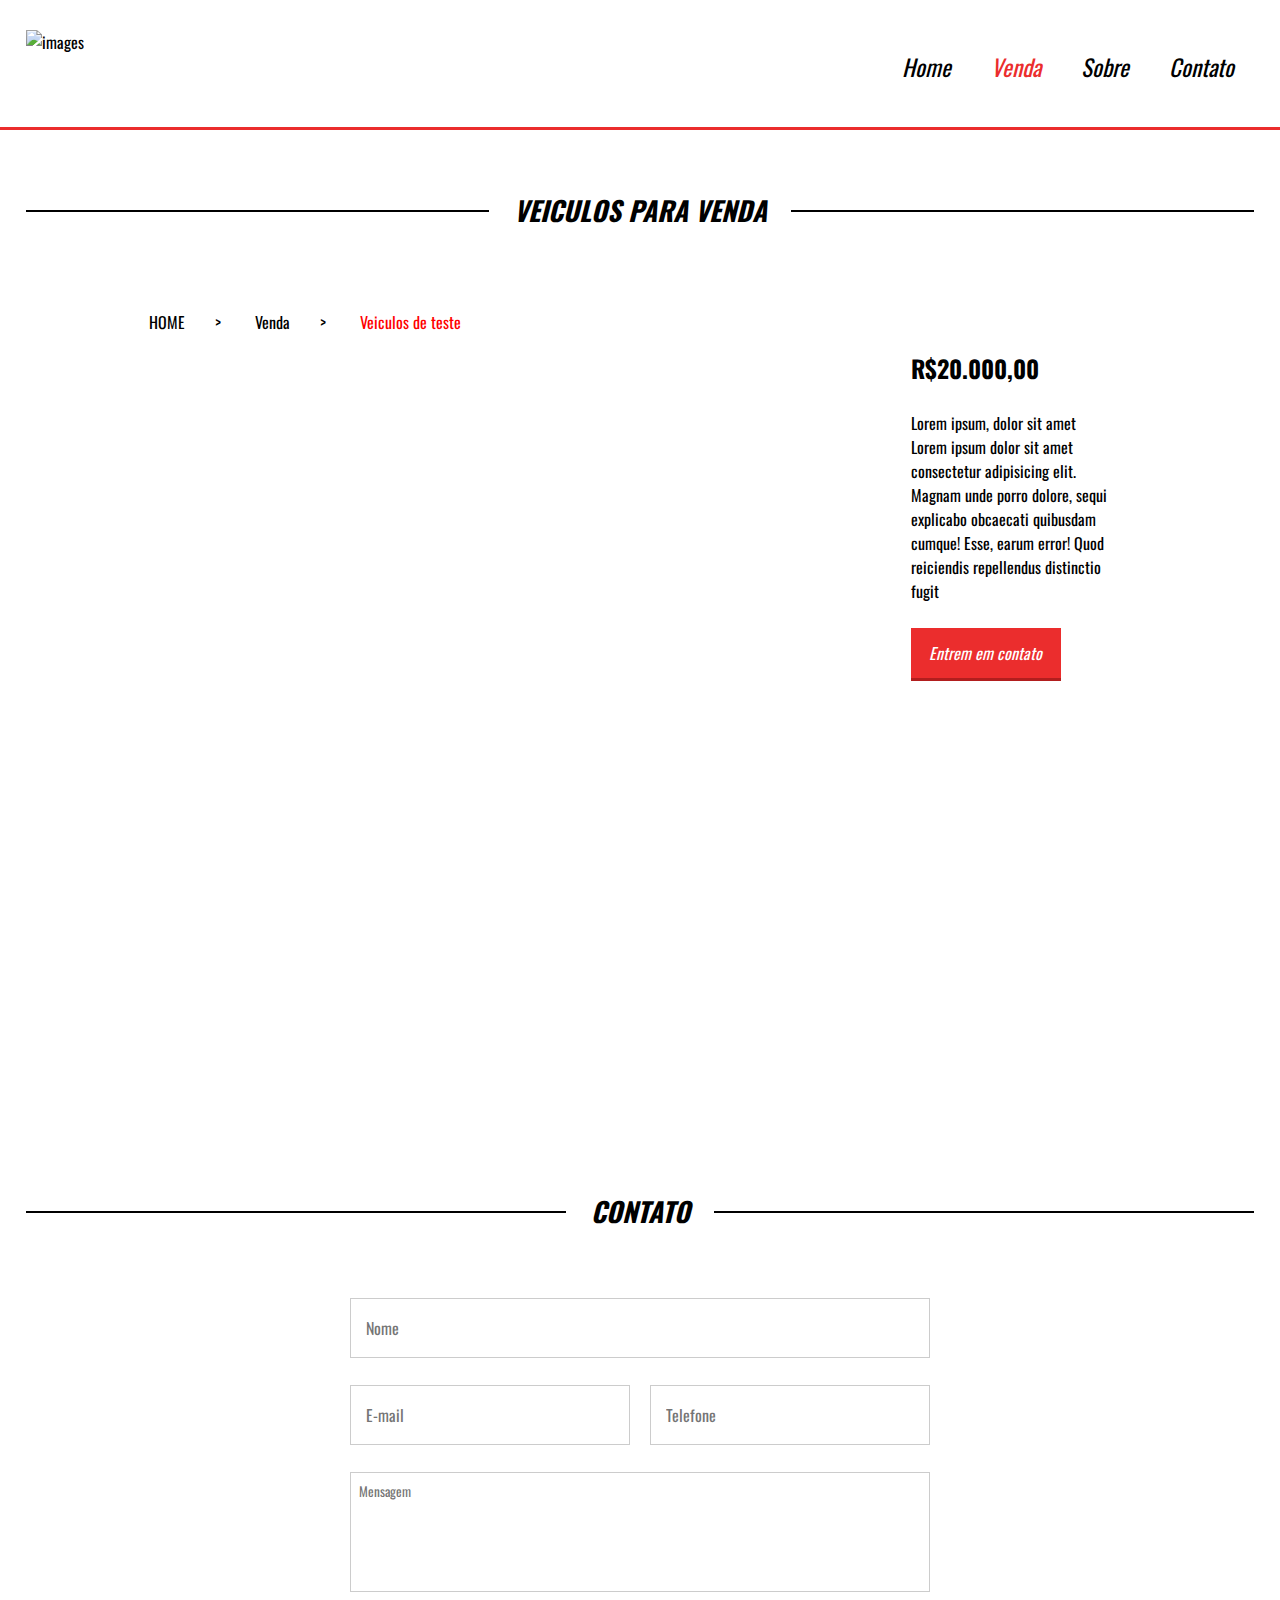
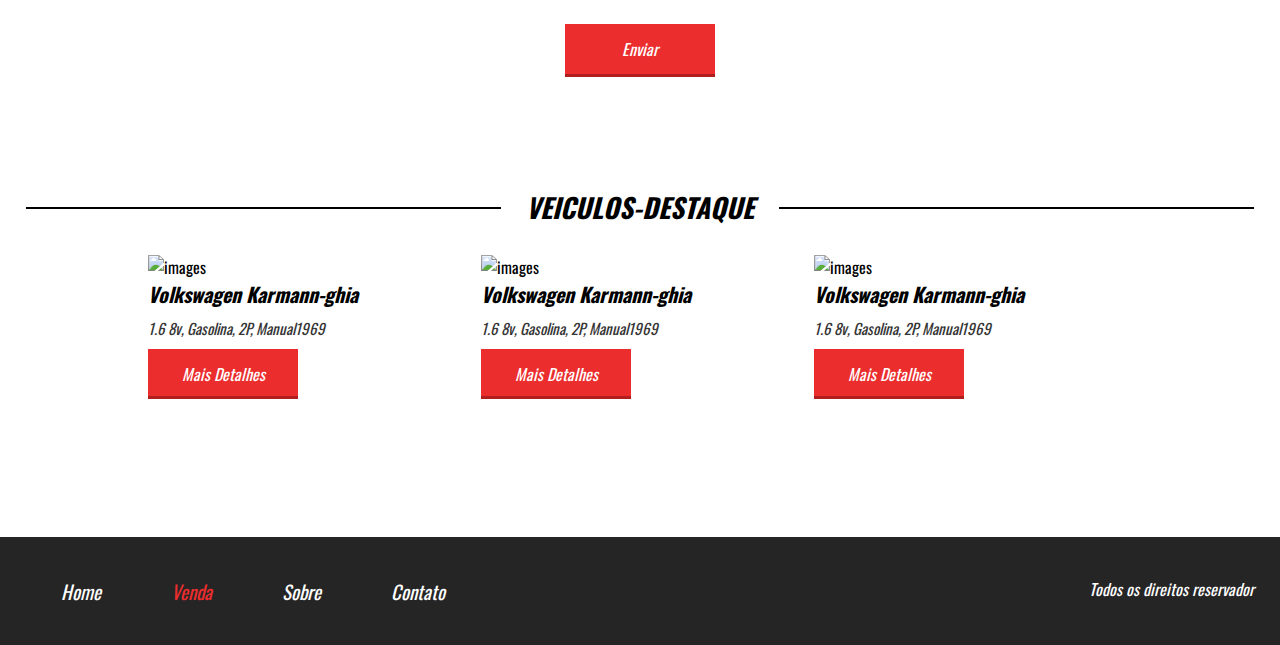
==== veiculo-teste.html @ 78a2b1b9 "pagina de vendas 50%" ====
<!DOCTYPE html>
<html lang="pt-br">
<head>
    <meta charset="UTF-8">
    <meta http-equiv="X-UA-Compatible" content="IE=edge">
    <meta name="viewport" content="width=device-width, initial-scale=1.0">
    <link href="https://fonts.googleapis.com/css2?family=Oswald&display=swap" rel="stylesheet">
    <link rel="stylesheet" href="./css/style.css">
    <title>Veiculo</title>
</head>
<body>
    <header style="border-bottom: 3px solid #EB2D2D;">
        <div class="container">
                <div class="logo">
                    <img src="./images/logo.jpg" alt="images">
                </div><!--logo-->
            
            <nav class="desktop">
                <ul>
                    <li>
                        <a href="index.html">Home</a>
                    </li>
                    <li>
                        <a style="color: #EB2D2D;" href="#">Venda</a>
                    </li>
                    <li>
                        <a href="#">Sobre</a>
                    </li>
                    <li>
                        <a href="#">Contato</a>
                    </li>
                </ul>
            </nav>
            
            <nav class="mobile">
                <ul>
                    <li>
                        <a style="color: #EB2D2D;" href="#">Home</a>
                    </li>
                    <li>
                        <a href="venda.html">Venda</a>
                    </li>
                    <li>
                        <a href="#">Sobre</a>
                    </li>
                    <li>
                        <a href="#">Contato</a>
                    </li>
                </ul>
            </nav>
            <div class="clear"></div>
        </div><!--container-->
    </header>
    
    <section class="venda-single">
        <div class="line-titulo">
            <div class="ln1"></div>
            <h2>Veiculos para venda</h2>
        </div><!--line-titulo-->

        <div class="container">
            <div class="info-veiculo">
                <div class="info-bread">
                    <a href="index.html">HOME</a><span>></span>
                    <a href="venda.html">Venda</a><span>></span>
                    <a href="">Veiculos de teste</a>
                </div>
                <div style="background-image: url('./images/carro1.jpg');" class="foto-destaque"></div><!--foto-destaque-->
                <div class="nav-galeria-parent">
                    <div class="arrow-left-nav"></div>
                    <div class="arrow-right-nav"></div>
                    <div class="nav-galeria">
                        <div class="nav-galeria-wraper">
                            <div style="background-image: url('images/carro1.jpg');" class="mini-img"></div>
                            <div style="background-image: url('images/carro1.jpg');" class="mini-img"></div>
                            <div style="background-image: url('images/carro1.jpg');" class="mini-img"></div>
                            <div style="background-image: url('images/carro1.jpg');" class="mini-img"></div>
                            <div style="background-image: url('images/carro1.jpg');" class="mini-img"></div>
                            <div style="background-image: url('images/carro1.jpg');" class="mini-img"></div>
                        </div><!--nav-galeria-wraper-->
                    </div><!--nav-galeria-->
                </div><!--nav-galeria-parent-->
            </div><!--info-veiculo-->

            <div class="descricao-veiculos">
                <h2>R$20.000,00</h2>
                <p>Lorem ipsum, dolor sit amet Lorem ipsum dolor sit amet consectetur adipisicing elit. Magnam unde porro dolore, sequi explicabo obcaecati quibusdam cumque! Esse, earum error! Quod reiciendis repellendus distinctio fugit</p>
                <a class="bt1" href="#">Entrem em contato</a>
            </div><!--descricao-veiculos-->
            <div class="clear"></div>
        </div><!--container-->

        <div class="clear"></div>
    </section><!--venda-single-->

  




    <section class="contato">
        <div class="line-titulo">
                <div class="ln1"></div><!--ln1-->
                    <h2>Contato</h2>
        </div><!--line-titulo-->
    <form>
        <div class="input-wraper w100">

            <input type="text" name="" placeholder="Nome" required>

        </div><!--input-wraper-w100-->

        <div class="input-wraper w50">

            <input type="text" name="" placeholder="E-mail" required>

        </div><!--input-wraper-w100-->

        <div class="input-wraper w50">

            <input type="text" name="" placeholder="Telefone" required>

        </div><!--input-wraper-w100-->

        <div class="input-wraper w100">

            <textarea placeholder="Mensagem" required></textarea>

        </div><!--input-wraper-w100-->
        <div class="input-wraper w100">

            <input class="bt1" type="submit" value="Enviar">

        </div><!--input-wraper-w100-->
        <div class="clear"></div>
    </form>
    </section><!--contato-->


    <section class="veiculos-destaque">
        <div class="line-titulo">
                <div class="ln1">
                    <h2>veiculos-destaque</h2>
                </div><!--ln1-->
        </div><!--line-titulo-->
        <div class="container">
            <div class="vitrine-destaque">

                <img src="images/carro1.jpg" alt="images">
                <div class="info-carro">
                    <h2>Volkswagen Karmann-ghia</h2>
                    <p>1.6 8v, Gasolina, 2P, Manual1969</p>
                    <a class="bt1" href="#">Mais Detalhes</a>
                </div><!--info-carro-->

            </div><!--vitrine-destaque-->
            <div class="vitrine-destaque">

                <img src="images/carro1.jpg" alt="images">
                <div class="info-carro">
                    <h2>Volkswagen Karmann-ghia</h2>
                    <p>1.6 8v, Gasolina, 2P, Manual1969</p>
                    <a class="bt1" href="#">Mais Detalhes</a>
                </div><!--info-carro-->

            </div><!--vitrine-destaque-->
            <div class="vitrine-destaque">

                <img src="images/carro1.jpg" alt="images">
                <div class="info-carro">
                    <h2>Volkswagen Karmann-ghia</h2>
                    <p>1.6 8v, Gasolina, 2P, Manual1969</p>
                    <a class="bt1" href="#">Mais Detalhes</a>
                </div><!--info-carro-->

            </div><!--vitrine-destaque-->
            <div class="clear"></div>
        </div><!--container-->
    </section><!--veiculos-destaque-->



    <footer>
        <div class="container">
            <nav>
                <ul>
                    <li>
                        <a href="index.html">Home</a>
                    </li>
                    <li>
                        <a style="color: #EB2D2D;" href="venda.html">Venda</a>
                    </li>
                    <li>
                        <a href="#">Sobre</a>
                    </li>
                    <li>
                        <a href="#">Contato</a>
                    </li>
                </ul>
            </nav>
            <p>Todos os direitos reservador</p>
            <div class="clear"></div>
        </div><!--container-->
    </footer>
</body>
</html>
---- css/style.css ----
*{
    margin: 0;
    padding: 0;
    box-sizing: border-box;
    font-family: 'Oswald', sans-serif;
}
html,body{
    height: 100%;
}
.container{
    width: 100%;
    max-width: 1400px;
    margin: 0 auto;
}
.clear{
    clear: both;
}
/* MENU */
header{
    padding: 30px 2% 35px 2%;
    height: 130px;
}
header div.logo{
    float: left;
}
header nav.desktop{
    float: right;
    position: relative;
    top: 20px;
}
/* MENU MOBILE */
nav.mobile{
    margin-top: 40px;
    display: none;
    float: right;
    width: 32px;
    height: 32px;
    background-image: url('../images/icon_menu.png');
    background-size: 100% 100%;
    cursor: pointer;
}
nav.mobile ul{
    left: 0%;
    top: 130px;
    width: 100%;
    border-bottom: 2px solid #EB2D2D;
    position: absolute;
    text-align: center;
    background-color: white;
    z-index: 4;
}
nav.mobile li{
    font-size: 23px;
    padding: 20px 0;
    font-style: italic;
}
nav.mobile a{
    text-decoration: none;
    color: black;
}
/*  */
header nav.desktop ul{
    list-style-type: none;
}
header nav.desktop ul li{
    float: left;
    font-size: 23px;
    padding: 0 20px;
}
header nav.desktop ul li a{
    font-style: italic;
    color: black;
    text-decoration: none;
}
/*  */

section.banner{
    width: 100%;
    height: 600px;
    background-color: black;
    background-image: url('../images/bg.jpg');
    background-size: contain;
    background-position: right bottom;
    background-repeat: no-repeat;
}
.text-banner{
    padding: 80px;
    float: left;
    width: 100%;
}

.text-banner .text-banner-single:nth-of-type(2){
    width: 200px;
    position: relative;
    left: -10px;
}
.text-banner .text-banner-single:nth-of-type(3){
    width: 170px;
    position: relative;
    left: -20px;
}
.text-banner .text-banner-single:nth-of-type(4){
    width: 330px;
    position: relative;
    left: -30px;
    color: black;
    text-align: center;
    padding: 12px 10px;
    background-image: url(../images/box-white-text.png);
}
.text-banner-single{
    width: 314px;
    margin-top: 20px;
    padding: 12px 30px;
    height: 50px;
    text-transform: uppercase;
    color: white;
    font-style: italic;
    font-size: 20px;
    background-image: url('../images/box-text.png');
    background-size: 100% 100%;
}

.veiculos-destaque{
    padding: 90px 2%;
}
.line-titulo{
    max-width: 1400px;
    margin: 0 auto;
    position: relative;
    text-align: center;
    /* background-color: green; */
}
.ln1{
    position: absolute;
    height: 2px;
    width: 100%;
    background-color: black;
}

.line-titulo h2{
    top: -20px;
    padding: 0 2%;
    display: inline-block;
    position: relative;
    background-color: white;
    text-align: center;
    font-size: 27px;
    font-style: italic;
    text-transform: uppercase;
}

 section.veiculos-destaque .container{
     max-width: 1000px;
     padding: 40px 0;
 }
.vitrine-destaque{
    border: 8px solid white;
    width: 33.3%;
    float: left;
}
.vitrine-destaque img{
    width: 100%;
    background-size: 100% 100%;
}
.vitrine-destaque h2{
   color: black;
   font-style: italic;
   font-size: 20px;
}
.vitrine-destaque p{
    padding-top: 8px;
    color: #353535;
    font-size: 15px;
    font-style: italic;
}
.bt1{
    text-align: center;
    line-height: 50px;
    display: block;
    background-color: #EB2D2D;
    border-bottom: 3px solid #B21E1E;
    color: white;
    font-size: 16px;
    font-style: italic;
    width: 150px;
    text-decoration: none;
}
.vitrine-destaque a{
    margin-top: 10px;
    text-decoration: none;
    height: 50px;
}


.servicos-descricao{
    display: flex;
}

.half1{
    width: 50%;
    padding: 90px 0;
    text-align: right;
    background-color: #242424;
    color: white;
}
.half1-wraper{
    padding-right: 100px;
    text-align: left;
    display: inline-block;
}
.half1-wraper h2{
    font-weight: normal;
    font-style: italic;
    font-size: 32px;
}
.half1-wraper ul{
    display: inline-block;
    margin-top: 20px;
}

.half1-wraper li{
    margin-left: 15px;
}
.half1-wraper a{
    margin-left: 40px;
    display: inline-block;
    vertical-align: bottom;
}

.half2{
    width: 50%;
    padding: 90px 100px;
    background-color: #EB2D2D;
    color: white;
}
.half2 h2{
    font-weight: normal;
    font-style: italic;
    font-size: 32px;
}
.half2 .depoimento-single{
    margin-top: 19px;
}
.depoimento-single p{
    font-size: 22px;
}
.navigation {
    float: left;
    width: 100%;
    max-width: 700px;
    margin-top: 30px;
}
.arrows{
    float: left;
}
.navigation img{
    margin: 0 20px;
    cursor: pointer;
}
.nome-depoimento{
    float: right;
    color: #252525;
    font-size: 23px;    
}
section.contato {
    padding: 80px 2% 0 2%;
}
section.contato form{
    max-width: 600px;
    margin: 30px auto;
}
section.contato .input-wraper{
    float: left;
    padding: 10px;
    margin-top: 7px;
}
section.contato input[type=text]{
    width: 100%;
    border: 1px solid #ccc;
    height: 60px;
    font-size: 16px;
    line-height: 40px;
    padding-left: 15px;
}
section.contato textarea{
    width: 100%;
    border: 1px solid #ccc;
    height: 120px;
    padding: 8px;
    resize: none;
}
section.contato form .input-wraper:nth-of-type(5){
    text-align: center;
}
section.contato input[type=submit]{
    border-right: 0;
    border-left: 0;
    border-top: 0;
    cursor: pointer;
    display: inline-block;
}
.w100{
    width: 100%;
}
.w50{
    width: 50%;
}
footer{
    padding: 40px 2%;
    background-color: #252525;
}
footer nav{
    float: left;
}
footer nav ul{
    list-style-type: none;
}
footer nav ul li{
    float: left;
    font-style: italic;
    padding: 0 35px;
    font-size: 19px;
}
footer nav ul li a{
    color: white;
    text-decoration: none;
}
footer p{
    float: right;
    color: white;
    font-size: 16px;
    font-style: italic
}
section.venda{
    margin: 0 auto;
    width: 100%;
    max-width: 1200px;
    padding: 90px 2%;
    min-height: 90%;
}
.content-venda{
    margin-top: 40px;
}
.sidebar{
    float: left;
    width: 30%;
}
.search1{
    width: 90%;
}
.search1 h2{
    font-size: 24px;
    color: black;
    font-weight: normal;
}
.search1 .barra-preco{
    width: 100%;
    height: 20px;
    background-color: white;
    border: 1px solid #ccc;
    margin-top: 8px;
    border-radius: 20px;
    position: relative;
}
.barra-preco-fill{
    position: absolute;
    left: 0;
    top: 0;
    width: 30%;
    height: 20px;
    border-radius: 20px;
    background:linear-gradient(to bottom,rgb(255,255,255),rgb(200,200,200));
}
.pointer-barra{
    position: absolute;
    left: calc(30% - 13px);
    top: -3px;
    width: 26px;
    height: 26px;
    cursor: pointer;
    border-radius: 8px;
    background:linear-gradient(to bottom,rgb(255,255,255),rgb(200,200,200));
    border: 1px solid #777;
}
.valor-pesquisa{
    margin-top: 8px;
}
.valor-pesquisa p{
    color: black;
    font-size: 15px;
}
.valor-pesquisa p:nth-of-type(1){
    float: left;
}
.valor-pesquisa p:nth-of-type(2){
    float: right;
}
.search2{
    margin-top: 40px;
}
.search2 h2{
    font-size: 24px;
    color: black;
    font-weight: normal;
}
.form-venda-wraper{
    margin-top: 10px;
}
.form-venda-wraper input[type=checkbox]{
    display: none;
}
.form-venda-wraper label{
    width: 20px;
    height: 20px;
    display: inline-block;
    border: 1px solid #ccc;
    border-radius: 3px;
    cursor: pointer;
    position: relative;
}
.form-venda-wraper input[type=checkbox]:checked + label > .circle{
    display: block;
}
.circle{
    width: 8px;
    height: 8px;
    border-radius: 4px;
    background-color: black;
    position: absolute;
    left: 5px;
    top: 5px;
    display: none;
}
.form-venda-wraper span{
    padding: 0 10px;
    vertical-align: top;
}
.vitrine-venda{
    float: left;
    width: 70%;
}
.vitrine-venda .vitrine-destaque{
    margin-top: 20px;
}
section.venda-single {
    padding: 80px 2% 0 2%;
}
section.venda-single .container{
    text-align: center;
    padding: 40px 0;
    max-width: 1280px;
}
.info-veiculo{
    display: inline-block;
    width: 60%;
}
.descricao-veiculos{
    vertical-align: top;
    display: inline-block;
    padding: 60px 20px;
    text-align: left;
}
.descricao-veiculos p{
    font-size: 16px;
    max-width: 200px;
    margin-top: 25px;
}
.descricao-veiculos a{
    margin-top: 25px;
}
.foto-destaque{
    width: 100%;
    padding-top: 70%;
    background-position: center;
    background-size: cover;
    background-repeat: no-repeat;
}
.nav-galeria-parent{
    width: 100%;
    padding: 36px;
    position: relative;
}
.arrow-left-nav{
    position: absolute;
    left: 8px;
    top: 50%;
    transform: translateY(-50%);
    -ms-transform: translateY(-50%);
    background-image: url('../images/arrow-left.png');
    background-size: 100% 100%;
    width: 22px;
    height: 22px;
}
.arrow-right-nav{
    position: absolute;
    right: 8px;
    top: 50%;
    height: 22px;
    width: 22px;
    transform: translateY(-50%);
    background-image: url('../images/arrow-right.png');
    background-size: 100% 100%;
}
.info-bread{
    padding: 20px 0;
    text-align: left;
}
.info-bread a{    
    text-decoration: none;
    color: black;
}
.info-bread a:last-child{
    color: red;
}
.info-bread span{
    padding: 0 30px;
}
.nav-galeria{
    width: 100%;
    overflow: hidden;
}
.nav-galeria-wraper{
    width: 200%;
}
.mini-img{
    float: left;
    cursor: pointer;
    background-position: center;
    background-size: cover;
    border: 8px solid white;
    padding-top: calc(33.3% * (100 / 200) * 0.6);
    width: calc(33.3% * (100 / 200));
}



























/* @media screen and (max-width: 1400px){
    section.banner{
        background-size: 90% auto;
        background-position: 200% 100%;
    }
} */

@media screen and (max-width: 1024px){
    .half1{
        text-align: center;
    }
    .half1-wraper{
        text-align: left;
        padding-right: 0;
    }
    .half1-wraper a{
        display: block;
    }
    section.banner{
        background-size: cover;
        background-position: center;
        height: 70vh;
        min-height: 500px;
    }
    .vitrine-destaque a{
        display: inline-block;
    }
}
@media screen and (max-width: 850px){
    .half1-wraper a{
        margin-top: 15px;
        margin-left: 0;
        display: block;
    }
}
@media screen and (max-width: 720px){
    .servicos-descricao{
        flex-direction: column;
    }
    .half1,.half2{
        padding: 80px 4%;
        width: 100%;
    }
    nav.desktop{
        display: none;
    }
    /* nav.mobile{
        display: block;
    } */
    .sidebar{
        width: 100%;
        text-align: center;
    }
    .search1{
        display: inline-block;
    }
    .search2{
        text-align: left;
        display: inline-block;
    }
    .vitrine-venda{
        text-align: center;
        width: 100%;
    }
    .info-veiculo{
        width: 100%;
    }
    .descricao-veiculos{
        padding: 20px 0;
        display: inline-block;
        text-align: center;
    }
    .descricao-veiculos a{
        display: inline-block;
    }
    .descricao-veiculos p{
        max-width: none;
    }
}
@media screen and (max-width: 580px){
    
    section.veiculos-destaque .container{
        max-width: 1000px;
        padding: 40px 0;
        text-align: center;
    }
    .vitrine-destaque{
        text-align: center;
        width: 80%;
        float: none;
        display: inline-block;
    }
    .text-banner{
        padding: 30px;
    }
    .text-banner-single{
        font-size: 18px;
    }
}
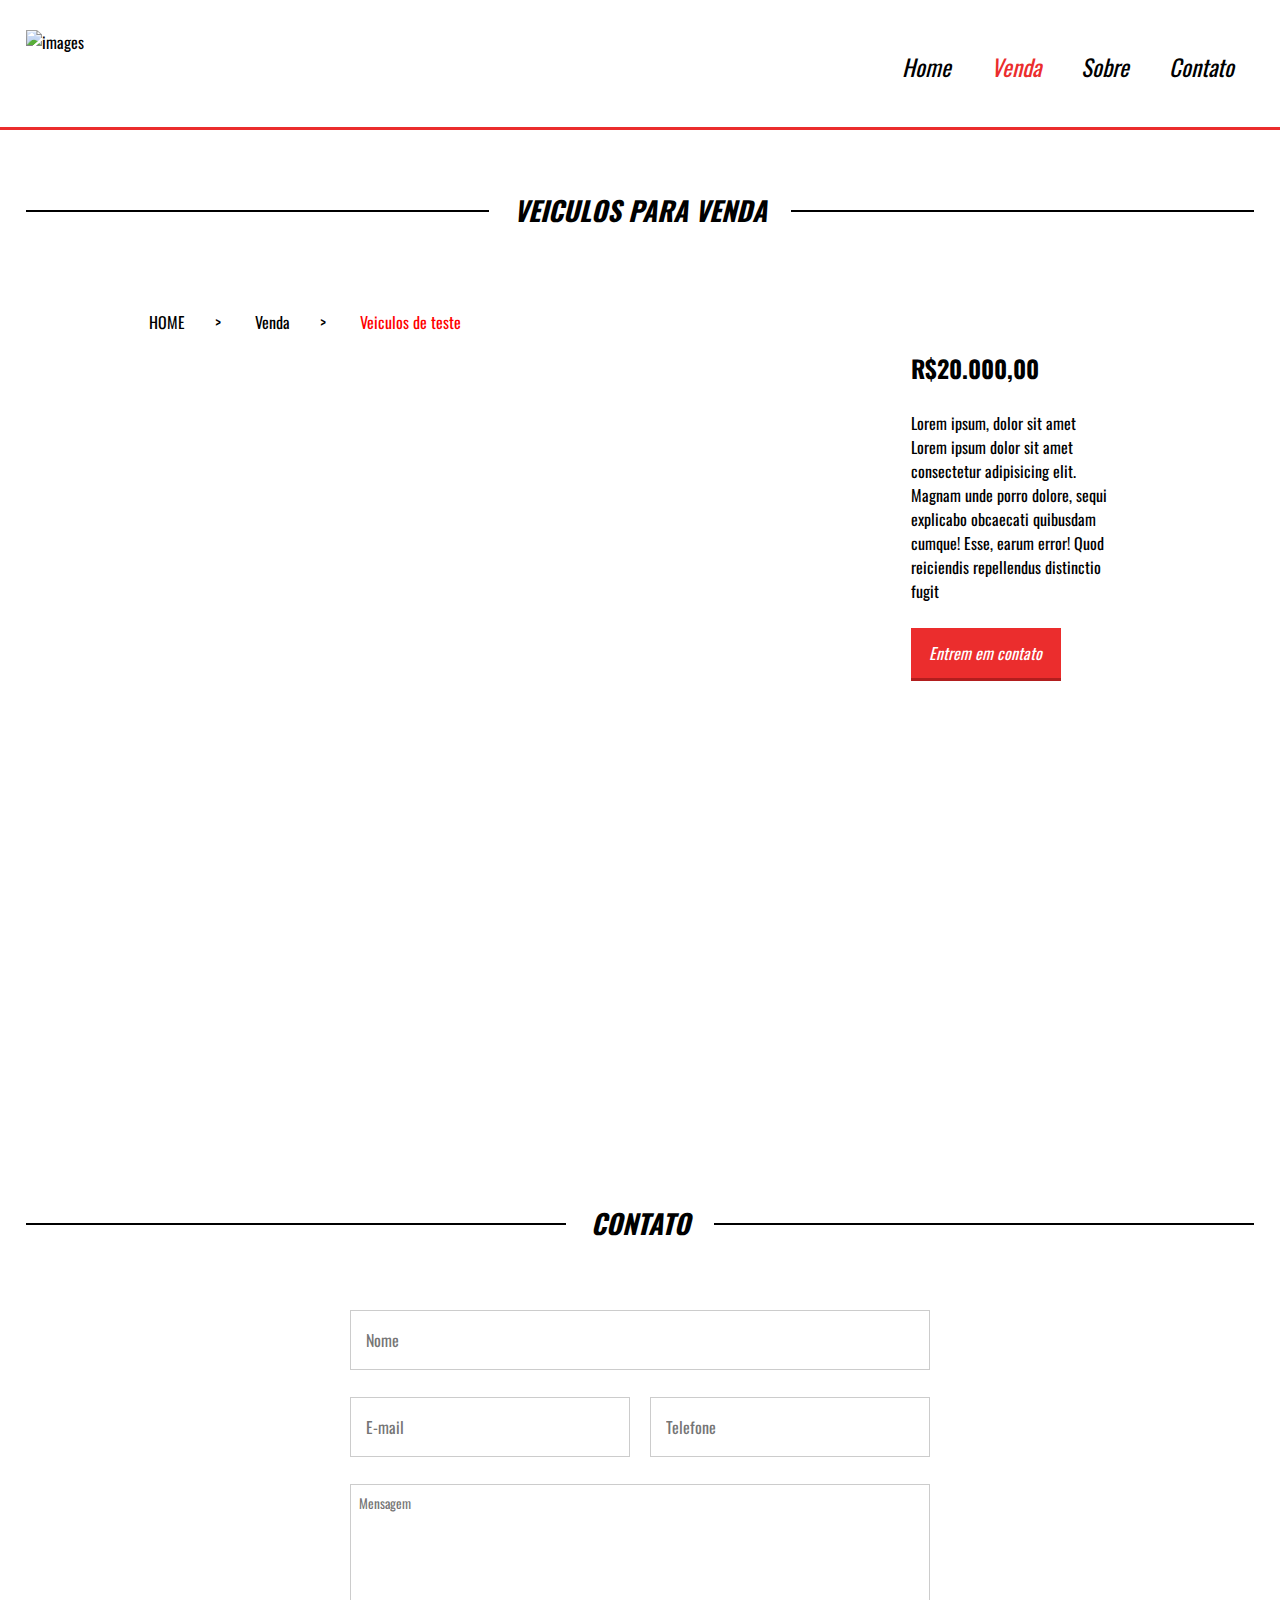
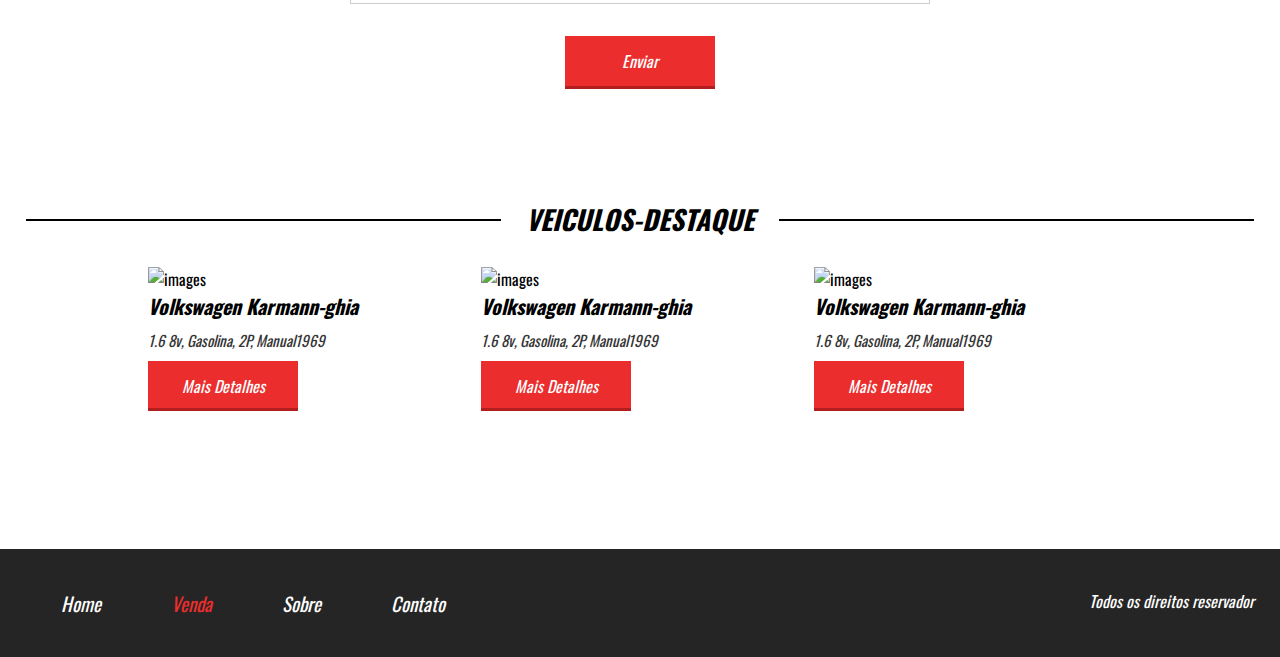
==== commit 9f9c84cf: "paginaa de venda de carros" ====
--- a/veiculo-teste.html
+++ b/veiculo-teste.html
@@ -21,10 +21,10 @@
                         <a href="index.html">Home</a>
                     </li>
                     <li>
-                        <a style="color: #EB2D2D;" href="#">Venda</a>
-                    </li>
-                    <li>
-                        <a href="#">Sobre</a>
+                        <a style="color: #EB2D2D;" href="venda.html">Venda</a>
+                    </li>
+                    <li>
+                        <a href="sobre.html">Sobre</a>
                     </li>
                     <li>
                         <a href="#">Contato</a>
@@ -52,6 +52,8 @@
         </div><!--container-->
     </header>
     
+
+
     <section class="venda-single">
         <div class="line-titulo">
             <div class="ln1"></div>
@@ -71,16 +73,36 @@
                     <div class="arrow-right-nav"></div>
                     <div class="nav-galeria">
                         <div class="nav-galeria-wraper">
-                            <div style="background-image: url('images/carro1.jpg');" class="mini-img"></div>
-                            <div style="background-image: url('images/carro1.jpg');" class="mini-img"></div>
-                            <div style="background-image: url('images/carro1.jpg');" class="mini-img"></div>
-                            <div style="background-image: url('images/carro1.jpg');" class="mini-img"></div>
-                            <div style="background-image: url('images/carro1.jpg');" class="mini-img"></div>
-                            <div style="background-image: url('images/carro1.jpg');" class="mini-img"></div>
+
+                            <div class="mini-img-wraper">
+                                <div style="background-image: url('images/carro1.jpg');" class="mini-img"></div>
+                            </div><!--mini-img-wraper-->
+
+                            <div class="mini-img-wraper">
+                                <div style="background-image: url('images/carro1.jpg');" class="mini-img"></div>
+                            </div><!--mini-img-wraper-->
+
+                            <div class="mini-img-wraper">
+                                <div style="background-image: url('images/carro1.jpg');" class="mini-img"></div>
+                            </div><!--mini-img-wraper-->
+
+                            <div class="mini-img-wraper">
+                                <div style="background-image: url('images/carro1.jpg');" class="mini-img"></div>
+                            </div><!--mini-img-wraper-->
+
+                            <div class="mini-img-wraper">
+                                <div style="background-image: url('images/carro1.jpg');" class="mini-img"></div>
+                            </div><!--mini-img-wraper-->
+
+                            <div class="mini-img-wraper">
+                                <div style="background-image: url('images/carro1.jpg');" class="mini-img"></div>
+                            </div><!--mini-img-wraper-->
+                            
                         </div><!--nav-galeria-wraper-->
                     </div><!--nav-galeria-->
                 </div><!--nav-galeria-parent-->
             </div><!--info-veiculo-->
+
 
             <div class="descricao-veiculos">
                 <h2>R$20.000,00</h2>
@@ -191,7 +213,7 @@
                         <a style="color: #EB2D2D;" href="venda.html">Venda</a>
                     </li>
                     <li>
-                        <a href="#">Sobre</a>
+                        <a href="sobre.html">Sobre</a>
                     </li>
                     <li>
                         <a href="#">Contato</a>
--- a/css/style.css
+++ b/css/style.css
@@ -523,26 +523,60 @@
 .nav-galeria-wraper{
     width: 200%;
 }
+.mini-img-wraper{
+    float: left;
+    padding: 9px;
+    width: calc(33.3% * (100 / 200));
+}
 .mini-img{
-    float: left;
     cursor: pointer;
     background-position: center;
     background-size: cover;
-    border: 8px solid white;
-    padding-top: calc(33.3% * (100 / 200) * 0.6);
-    width: calc(33.3% * (100 / 200));
-}
-
-
-
-
-
-
-
-
-
-
-
+    width: 100%;
+    padding-top: 70%;
+    /* padding-top: calc(33.3% * (100 / 200) * 0.6);
+    width: calc(33.3% * (100 / 200)); */
+}
+
+section.sobre{
+    min-height: 90%;
+    padding: 60px 2% 20px 2%;
+}
+section.sobre .container{
+    max-width: 840px;
+    margin-top: 30px;
+}
+section.sobre .img-destaque-sobre{
+    width: 100%;
+    padding-top: 60%;
+    background-color: rgb(220, 220, 220);
+}
+
+section.sobre .descricao-autor{
+    margin-top: 20px;
+}
+.descricao-autor h2{
+    font-size: 24px;
+}
+.descricao-autor p{
+    font-size: 16px;
+    margin-top: 10px;
+}
+.descricao-autor2{
+    margin-top: 40px;
+    float: left;
+}
+.img-small{
+    width: 20%;
+    padding-top: 20%;
+    float: left;
+    background-color: rgb(220, 220, 220);
+}
+.descricao-autor2 p{
+    float: left;
+    width: 70%;
+    padding: 15px;
+}
 
 
 
@@ -567,6 +601,7 @@
 } */
 
 @media screen and (max-width: 1024px){
+   
     .half1{
         text-align: center;
     }
@@ -588,6 +623,17 @@
     }
 }
 @media screen and (max-width: 850px){
+    footer{
+        text-align: center;
+    }
+    footer nav{
+        display: none;
+        float: none;
+    }
+    footer p{
+        display: inline-block;
+        float: none;
+    }
     .half1-wraper a{
         margin-top: 15px;
         margin-left: 0;
@@ -657,4 +703,11 @@
     .text-banner-single{
         font-size: 18px;
     }
+    .img-small{
+        width: 100%;
+        padding-top: 100%;
+    }
+    .descricao-autor2 p{
+        width: 100%;
+    }
 }